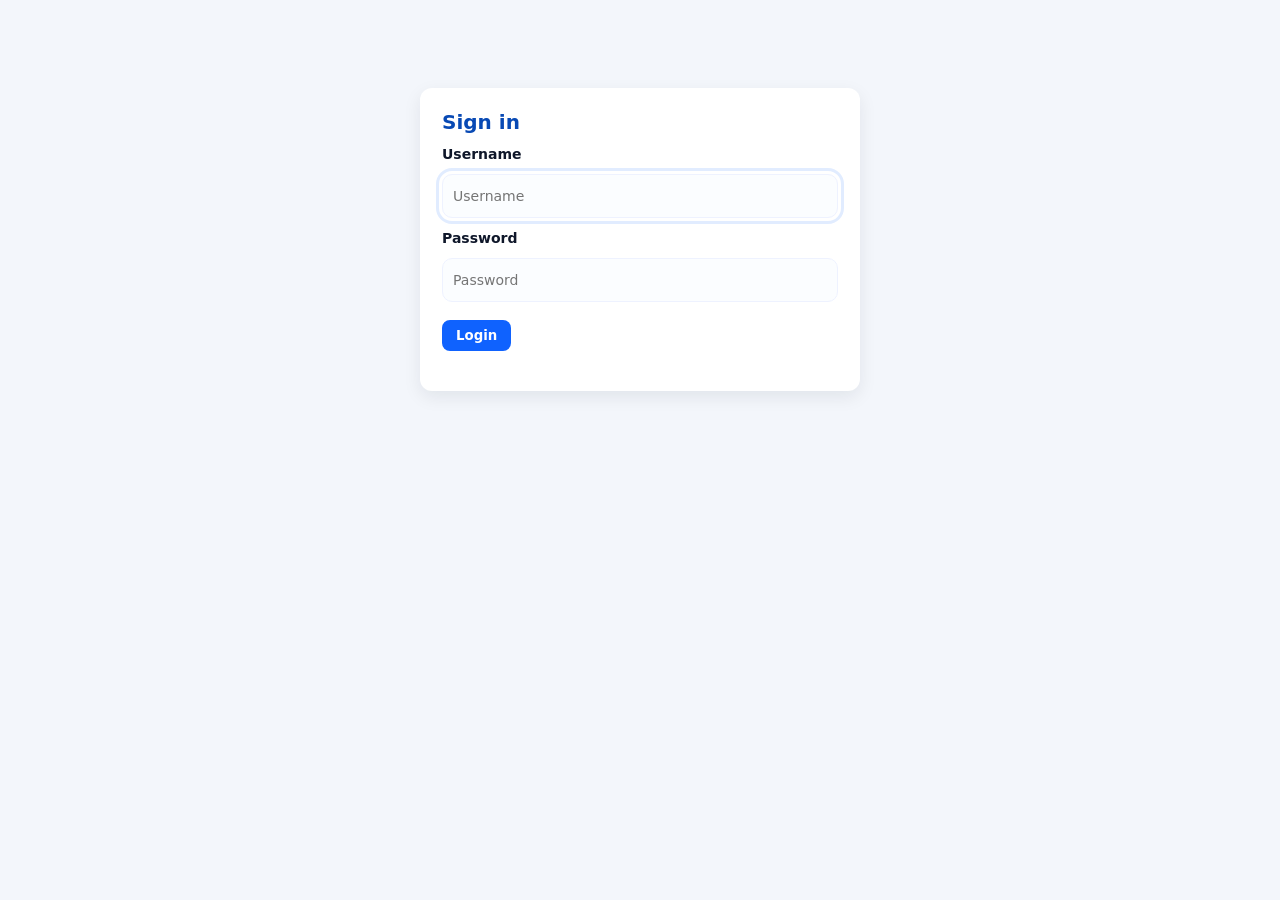
==== index.html @ 778b5aef "Initial commit" ====
<!DOCTYPE html>
<html lang="en">
<head>
  <meta charset="utf-8" />
  <meta name="viewport" content="width=device-width,initial-scale=1" />
  <title>Peer Skill Insights</title>

  <!-- Chart.js -->
  <script src="https://cdn.jsdelivr.net/npm/chart.js"></script>

  <link rel="stylesheet" href="style.css" />
</head>
<body>
  <div class="app">
    <!-- Top horizontal nav -->
    <header class="topbar-main">
      <div class="brand">
        <img src="" alt="logo" id="brandAvatar" class="logo" />
        <h1>Peer Skill Insights</h1>
      </div>

      <nav class="nav">
        <button data-page="dashboard" class="nav-btn active">Dashboard</button>
        <button data-page="myskills" class="nav-btn">My Skills</button>
        <button data-page="skillgap" class="nav-btn">Skill Gap</button>
        <button data-page="peers" class="nav-btn">Peers</button>
        <button data-page="internships" class="nav-btn">Internships</button>
        <button data-page="resources" class="nav-btn">Resource Recommendations</button>
        <button data-page="profile" class="nav-btn">Profile</button>
        <button id="logoutBtn" class="nav-btn topbar-logout" style="display:none;">Logout</button>
      </nav>
    </header>

    <main class="main">
      <section id="pages">

        <!-- Login Page -->
        <section id="login" class="page">
          <div class="login-card">
            <h3>Sign in</h3>
            <div class="login-grid">
              <label>Username</label>
              <input id="loginUsername" placeholder="Username" autocomplete="username" />

              <label>Password</label>
              <input id="loginPassword" type="password" placeholder="Password" autocomplete="current-password" />

              <div class="login-actions">
                <button id="loginBtn" class="action">Login</button>
              </div>
              <div id="loginMsg" class="muted"></div>
            </div>
          </div>
        </section>

        <!-- Dashboard -->
        <section id="dashboard" class="page active">
          <h2>Dashboard</h2>
          <div class="grid">
            <div class="card">
              <h3>Trending Skills</h3>
              <canvas id="trendingChart"></canvas>
            </div>

            <div class="card">
              <h3>Top Companies (Internships)</h3>
              <canvas id="companyChart"></canvas>
            </div>

          </div>
        </section>

        <!-- My Skills -->
        <section id="myskills" class="page">
          <h2>My Skills</h2>
          <div class="split">
            <div class="card">
              <h3>Your Profile</h3>

              <div id="mySkillsProfileBox" style="display:flex;align-items:center;gap:16px;">
                <img id="mySkillsPfp" class="pfp" src="" alt="profile photo" />

                <div>
                  <div><strong id="mySkillsName"></strong></div>
                  <div id="mySkillsMeta" class="muted" style="font-size:13px"></div>

                  <div style="margin-top:10px;display:flex;gap:8px;">
                    <button id="mySkillsChangePhoto" type="button" class="action secondary">Change Photo</button>
                    <button id="mySkillsRemovePhoto" type="button" class="action secondary">Remove</button>
                  </div>

                  <input type="file" id="mySkillsPhotoInput" accept="image/*" style="display:none;">
                </div>
              </div>

            </div>

            <div class="card">
              <h3>Add / Remove Skills</h3>
              <form id="skillForm" onsubmit="return false;">
                <input id="skillInput" placeholder="e.g. Python" />
                <button id="addSkillBtn" class="action">Add Skill</button>
              </form>
              <div>
                <h4>Your skills</h4>
                <ul id="mySkillsList" class="tag-list"></ul>
              </div>
            </div>
          </div>
        </section>

        <!-- Skill Gap -->
        <section id="skillgap" class="page">
          <h2>Skill Gap Analysis</h2>
          <div class="card">
            <h3>Skills peers have that you don't</h3>
            <div id="gapChips" class="gap-chips"></div>
          </div>
          <div class="card">
            <h3>Detailed Comparison</h3>
            <table id="compareTable">
              <thead><tr><th>Skill</th><th>Peer Count</th><th>You have it?</th></tr></thead>
              <tbody></tbody>
            </table>
          </div>
        </section>

        <!-- Peers -->
        <section id="peers" class="page">
          <h2>Peer Insights</h2>
          <div class="card">
            <h3>Add Peer Entry (for demo/collection)</h3>
            <form id="peerForm" onsubmit="return false;">
              <input id="peerName" placeholder="Name or handle (optional)" />
              <input id="peerSkills" placeholder="Comma-separated skills (e.g. Java,SQL,React)" />
              <input id="peerCompany" placeholder="Company/Internship (optional)" />
              <div style="margin-top:8px">
                <button id="addPeerBtn" class="action">Add Peer</button>
              </div>
              <div class="small" style="margin-top:6px">Tip: Leave company blank if unknown — it won't appear in Internship stats until added.</div>
            </form>
          </div>

          <div class="card">
            <h3>Peer List</h3>
            <div id="peerList"></div>
          </div>
        </section>

        <!-- Internships -->
        <section id="internships" class="page">
          <h2>Internship Trends</h2>
          <div class="card">
            <h3 id="internshipChartTitle">Company Internship Distribution</h3>
            <div class="small-donut-wrapper">
              <canvas id="domainChart"></canvas>
            </div>
          </div>
          <div class="card">
            <h3>Company list (from peer entries)</h3>
            <div id="companyList"></div>
          </div>
        </section>

        <!-- Resource Recommendations -->
        <section id="resources" class="page">
          <h2>Resource Recommendations</h2>

          <div class="card" style="display:flex;gap:12px;align-items:center;flex-wrap:wrap">
            <input id="resourceSearch" placeholder="Search resources, skill, peer, note..." style="flex:1" />
            <select id="filterSkill"><option value="">All Skills</option></select>
            <select id="filterPeer"><option value="">All Peers</option></select>
            <button id="resetFilters" class="action secondary">Reset</button>
          </div>

          <div class="grid resource-grid" id="resourceGrid" style="margin-top:12px">
            <!-- resources injected by JS -->
          </div>
        </section>

        <!-- Profile -->
        <section id="profile" class="page">
          <h2>Profile</h2>
          <div class="card">
            <h3>Set Your Profile (persistent)</h3>
            <form id="profileForm" onsubmit="return false;">
              <label>Name</label>
              <input id="nameInput" placeholder="Your name" />
              <label>Year / Branch</label>
              <input id="metaInput" placeholder="e.g. 3rd Year - CSE" />
              <label>Upload Profile Picture</label>
              <input id="avatarInput" type="file" accept="image/*" style="display:none" />
              <div style="margin-top:10px">
                <button id="saveProfileBtn" class="action">Save Profile</button>
              </div>

              <div id="avatarControls" style="margin-top:8px; display:flex; gap:8px; align-items:center;">
                <button id="changeAvatarBtn" type="button" class="action secondary">Change Photo</button>
                <button id="removeAvatarBtn" type="button" class="action secondary">Remove Photo</button>
              </div>
            </form>
            <div id="profileMsg" class="muted"></div>
          </div>
        </section>

      </section>
    </main>
  </div>

  <!-- Peer resource modal (hidden by default) -->
  <div id="resourceModal" class="modal" style="display:none">
    <div class="modal-content">
      <h3>Recommend a resource</h3>
      <form id="resourceForm" onsubmit="return false;">
        <input id="resPeerIndex" type="hidden" />
        <label>Skill</label>
        <select id="resSkill"></select>
        <label>Title</label>
        <input id="resTitle" placeholder="e.g. Deep Learning Crash Course" />
        <label>URL</label>
        <input id="resURL" placeholder="https://..." />
        <label>Note (optional)</label>
        <input id="resNote" placeholder="Short note" />
        <div style="margin-top:10px; display:flex; gap:8px;">
          <button id="saveResourceBtn" class="action">Add Resource</button>
          <button id="cancelResourceBtn" class="action secondary" type="button">Cancel</button>
        </div>
      </form>
    </div>
  </div>

  <script src="script.js"></script>
</body>
</html>
---- style.css ----
:root{
  --bg:#f3f6fb;
  --card:#ffffff;
  --muted:#6b7280;
  --accent:#0f62fe;
  --accent-dark:#0849b4;
  --glass: rgba(255,255,255,0.6);
  --shadow: 0 6px 18px rgba(16,24,40,0.08);
  --radius:10px;
  --max-width:1200px;
}

/* Reset & base */
*{box-sizing:border-box}
html,body{height:100%;margin:0;font-family:Inter,ui-sans-serif,system-ui,-apple-system,"Segoe UI",Roboto,"Helvetica Neue",Arial;}
body{background:var(--bg);color:#111;-webkit-font-smoothing:antialiased;-moz-osx-font-smoothing:grayscale}

/* App container */
.app {
  display:flex;
  flex-direction:column;
  min-height:100vh;
  gap:18px;
  padding:18px;
  max-width:var(--max-width);
  margin:0 auto;
}

/* Top header with brand + nav + actions */
.topbar-main{
  width:100%;
  background:linear-gradient(180deg,#0b2a66,#08306a);
  color:white;
  border-radius:12px;
  padding:12px 16px;
  display:flex;
  align-items:center;
  gap:12px;
  box-shadow:var(--shadow);
}

.brand{display:flex;flex-direction:row;align-items:center;gap:12px;min-width:220px}
.brand .logo{width:46px;height:46px;border-radius:50%;background:rgba(255,255,255,0.06);object-fit:cover;border:2px solid rgba(255,255,255,0.12)}
.brand h1{font-size:18px;margin:0;color:#fff;letter-spacing:0.2px}

/* nav */
.nav{
  margin:0;
  display:flex;
  gap:8px;
  align-items:center;
  overflow:auto;
  -webkit-overflow-scrolling:touch;
}

.nav-btn{
  background:transparent;border:none;color:white;padding:8px 14px;border-radius:8px;cursor:pointer;font-size:14px;
  white-space:nowrap;
  transition:background .15s, transform .08s;
}
.nav-btn:hover{background:rgba(255,255,255,0.06); transform: translateY(-1px);}
.nav-btn.active{background:var(--glass);color:#fff}

/* Logout / special nav button */
.nav-btn.topbar-logout{
  margin-left:8px;
  padding:6px 10px;
  font-weight:600;
  background:#fef2f2 !important;
  color:#991b1b !important;
  border:1px solid #fee2e2 !important;
}

/* Main area */
.main{flex:1;display:flex;flex-direction:column;gap:12px;min-height:80vh;padding-top:6px}
.page{display:none}
.page.active{display:block}

/* Grid & Cards */
.grid{display:grid;grid-template-columns:repeat(2,1fr);gap:16px}
.card{background:var(--card);padding:16px;border-radius:var(--radius);box-shadow:var(--shadow);min-height:140px}
.card.wide{grid-column:1/3}
h2,h3{margin:6px 0 12px 0;color:#0f172a}
.split{display:flex;gap:16px}
.split .card{flex:1}

/* lists & tables */
.tag-list{display:flex;flex-wrap:wrap;gap:8px;padding:0;list-style:none;margin:0}
.tag-list li{background:#eff6ff;padding:6px 10px;border-radius:999px;border:1px solid #dbeafe}
#compareTable{width:100%;border-collapse:collapse}
#compareTable th,#compareTable td{border:1px solid #eef2ff;padding:8px;text-align:left;font-size:14px}
#peerList{display:flex;flex-direction:column;gap:10px;margin:0;padding:0}
.peer-item{padding:12px;border-radius:8px;background:#fbfdff;border:1px solid #eef6ff;display:flex;align-items:center;gap:12px}
.peer-item .peer-meta{font-size:13px;color:var(--muted)}

/* profile summary */
#profileSummary{display:flex;align-items:center;gap:12px}
.pfp{width:64px;height:64px;border-radius:50%;object-fit:cover;border:1px solid #e6eef8;background:#fff;cursor:pointer}

/* small helpers */
input,button,textarea,select{font-family:inherit}
input,textarea,select{padding:8px;border-radius:8px;border:1px solid #e6eef8;min-height:36px}
input[type="file"]{padding:4px}
button{background:var(--accent);color:white;border:none;padding:8px 12px;border-radius:8px;cursor:pointer}
button.secondary{background:#f3f4f6;color:#111;border:1px solid #e6eef8}

/* donut sizing tweak */
.small-donut-wrapper {
  display:flex;
  align-items:center;
  justify-content:center;
  padding:8px 0;
}
#domainChart { width: 220px !important; height: 220px !important; display: block; margin: 0 auto; }

/* responsiveness */
@media (max-width: 1100px){ .grid{grid-template-columns:1fr} }
@media (max-width: 900px){ .topbar-main{flex-direction:column;align-items:stretch;gap:10px} .nav{flex-wrap:wrap} .app{padding:10px} }

/* Resource grid */
.resource-grid{ display:grid; grid-template-columns:repeat(2,1fr); gap:12px; }
@media (max-width:900px){ .resource-grid{ grid-template-columns:1fr } }
.resource-card{ background:var(--card); padding:14px; border-radius:12px; box-shadow:var(--shadow); display:flex; flex-direction:column; gap:8px; min-height:80px; }
.resource-card .meta{ display:flex; justify-content:space-between; align-items:center; gap:8px; }
.resource-card .title{ font-weight:700; font-size:15px; margin:0; color:#0f172a }
.resource-card .note{ font-size:13px; color:var(--muted); margin-top:6px }
.resource-card a{ word-break:break-all; text-decoration: none; color:var(--accent) }

/* gap chips */
.gap-chips{ display:flex; flex-wrap:wrap; gap:8px; padding:8px 0; }
.gap-chip{ background:#f1f8ff; border:1px solid #dbeafe; padding:8px 10px; border-radius:999px; display:flex; gap:8px; align-items:center; cursor:pointer; transition:transform .08s, box-shadow .12s; }
.gap-chip:hover{ transform:translateY(-3px); box-shadow:0 6px 20px rgba(15,98,254,0.06); }
.gap-chip small{ color:var(--muted); font-size:12px }

/* company list */
.company-cards{ display:flex; flex-wrap:wrap; gap:10px; align-items:flex-start; }
.company-card{ background:#fff; border-radius:10px; padding:10px; display:flex; gap:12px; align-items:center; border:1px solid #eef6ff; min-width:220px; }
.company-avatar{ width:44px; height:44px; border-radius:8px; display:flex; align-items:center; justify-content:center; font-weight:700; background:#f3f6fb; color:#0f172a }

/* modal */
.modal{ position:fixed; inset:0; display:flex; align-items:center; justify-content:center; background:rgba(0,0,0,0.35); z-index:40; }
.modal-content{ width:420px; max-width:calc(100% - 32px); background:var(--card); padding:16px; border-radius:12px; box-shadow:var(--shadow); }
.modal-content h3{margin:0 0 8px 0}
.modal-content input, .modal-content select{ width:100%; margin-top:6px }

/* helpers */
.muted{ color:var(--muted); font-size:13px }
.small{ font-size:12px; color:var(--muted) }
button:focus, input:focus, .nav-btn:focus{ outline:3px solid rgba(15,98,254,0.12); outline-offset:3px; }
.center{ text-align:center }

/* Login card styles */
.login-card {
  max-width:440px;
  width:100%;
  margin:64px auto;
  padding:22px;
  border-radius:12px;
  box-shadow:var(--shadow);
  background:var(--card);
}
.login-card h3 { margin:0 0 12px 0; font-size:20px; color:var(--accent-dark) }
.login-grid { display:flex; flex-direction:column; gap:12px; }
.login-grid label{ font-weight:600; color:#0f172a; font-size:14px; }
.login-grid input{ min-height:44px; padding:10px; font-size:14px; border-radius:10px; border:1px solid #eef2ff; background:#fbfdff }
.login-grid .muted { margin-top:6px; font-size:13px; color:var(--muted) }

/* Login button styling */
.login-actions { display:flex; gap:10px; margin-top:6px; }
.login-actions .action { padding:8px 14px; border-radius:8px; font-weight:600; }

/* On very small screens */
@media (max-width:520px){
  .login-card { margin:28px 12px; padding:16px; }
  .brand h1{ font-size:16px }
  .nav-btn{ padding:6px 10px; font-size:13px }
}

/* subtle utilities */
.hidden { display:none !important; }
.kv { display:flex; gap:8px; align-items:center; }
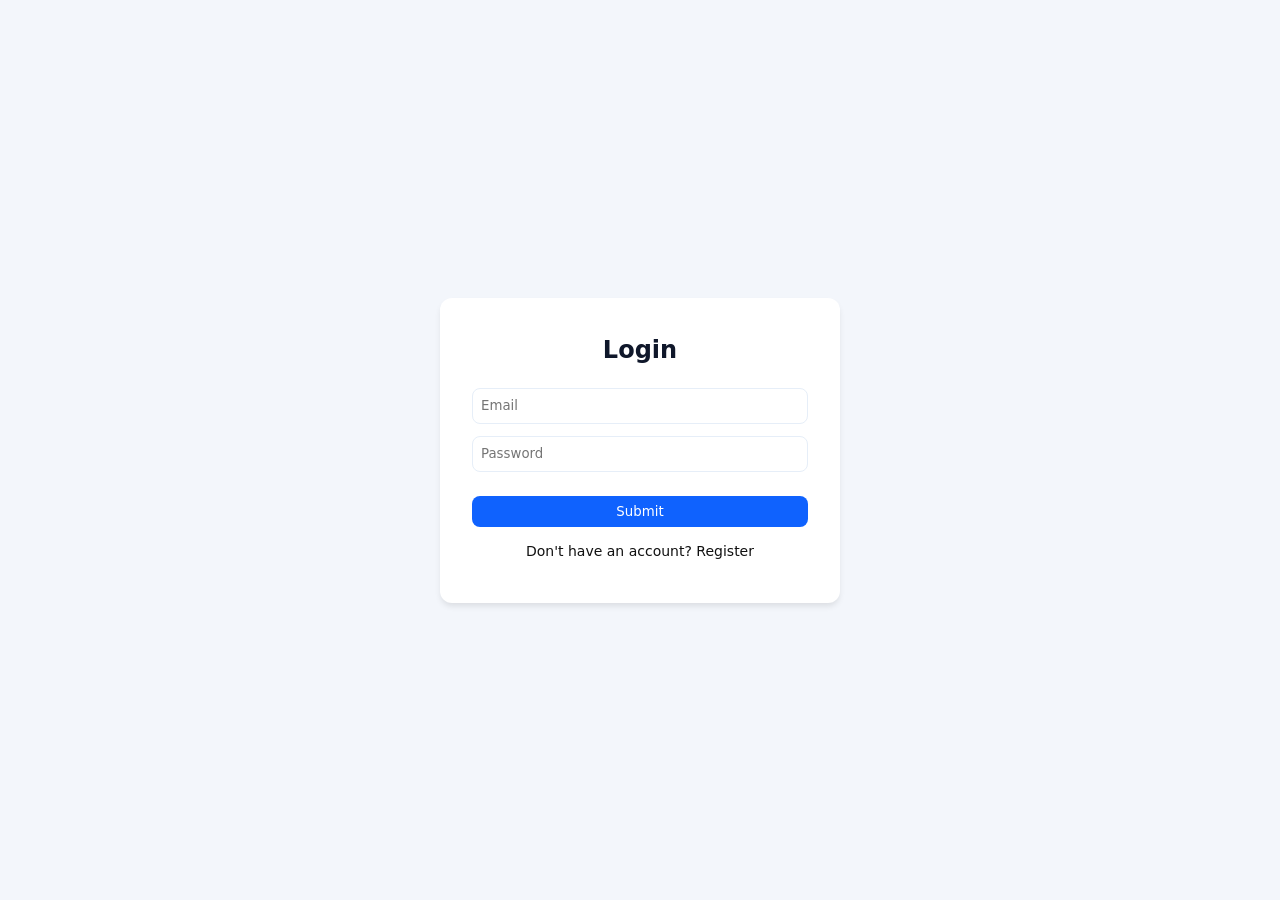
==== commit a6e8eb6a: "Initial commit" ====
--- a/index.html
+++ b/index.html
@@ -1,5 +1,6 @@
 <!DOCTYPE html>
 <html lang="en">
+
 <head>
   <meta charset="utf-8" />
   <meta name="viewport" content="width=device-width,initial-scale=1" />
@@ -10,6 +11,7 @@
 
   <link rel="stylesheet" href="style.css" />
 </head>
+
 <body>
   <div class="app">
     <!-- Top horizontal nav -->
@@ -27,31 +29,15 @@
         <button data-page="internships" class="nav-btn">Internships</button>
         <button data-page="resources" class="nav-btn">Resource Recommendations</button>
         <button data-page="profile" class="nav-btn">Profile</button>
-        <button id="logoutBtn" class="nav-btn topbar-logout" style="display:none;">Logout</button>
+        <button id="logoutBtn" class="nav-btn"
+          style="margin-left:auto; background:rgba(255,255,255,0.1)">Logout</button>
       </nav>
+
+      <!-- removed extra Resources button per request -->
     </header>
 
     <main class="main">
       <section id="pages">
-
-        <!-- Login Page -->
-        <section id="login" class="page">
-          <div class="login-card">
-            <h3>Sign in</h3>
-            <div class="login-grid">
-              <label>Username</label>
-              <input id="loginUsername" placeholder="Username" autocomplete="username" />
-
-              <label>Password</label>
-              <input id="loginPassword" type="password" placeholder="Password" autocomplete="current-password" />
-
-              <div class="login-actions">
-                <button id="loginBtn" class="action">Login</button>
-              </div>
-              <div id="loginMsg" class="muted"></div>
-            </div>
-          </div>
-        </section>
 
         <!-- Dashboard -->
         <section id="dashboard" class="page active">
@@ -61,6 +47,8 @@
               <h3>Trending Skills</h3>
               <canvas id="trendingChart"></canvas>
             </div>
+
+            <!-- Removed Timeline Chart -->
 
             <div class="card">
               <h3>Top Companies (Internships)</h3>
@@ -119,7 +107,13 @@
           <div class="card">
             <h3>Detailed Comparison</h3>
             <table id="compareTable">
-              <thead><tr><th>Skill</th><th>Peer Count</th><th>You have it?</th></tr></thead>
+              <thead>
+                <tr>
+                  <th>Skill</th>
+                  <th>Peer Count</th>
+                  <th>You have it?</th>
+                </tr>
+              </thead>
               <tbody></tbody>
             </table>
           </div>
@@ -137,7 +131,8 @@
               <div style="margin-top:8px">
                 <button id="addPeerBtn" class="action">Add Peer</button>
               </div>
-              <div class="small" style="margin-top:6px">Tip: Leave company blank if unknown — it won't appear in Internship stats until added.</div>
+              <div class="small" style="margin-top:6px">Tip: Leave company blank if unknown — it won't appear in
+                Internship stats until added.</div>
             </form>
           </div>
 
@@ -168,8 +163,12 @@
 
           <div class="card" style="display:flex;gap:12px;align-items:center;flex-wrap:wrap">
             <input id="resourceSearch" placeholder="Search resources, skill, peer, note..." style="flex:1" />
-            <select id="filterSkill"><option value="">All Skills</option></select>
-            <select id="filterPeer"><option value="">All Peers</option></select>
+            <select id="filterSkill">
+              <option value="">All Skills</option>
+            </select>
+            <select id="filterPeer">
+              <option value="">All Peers</option>
+            </select>
             <button id="resetFilters" class="action secondary">Reset</button>
           </div>
 
@@ -205,6 +204,22 @@
 
       </section>
     </main>
+  </div>
+
+  <!-- Auth Screen -->
+  <div id="authScreen" class="auth-screen">
+    <div class="auth-card">
+      <h2 id="authTitle">Login</h2>
+      <form id="authForm" onsubmit="return false;">
+        <input id="authUsername" placeholder="Email" required />
+        <input id="authPassword" type="password" placeholder="Password" required />
+        <div style="margin-top:12px">
+          <button type="submit" class="action" style="width:100%">Submit</button>
+        </div>
+        <div class="auth-switch" id="authSwitch">Don't have an account? Register</div>
+        <div id="authMsg" class="auth-msg"></div>
+      </form>
+    </div>
   </div>
 
   <!-- Peer resource modal (hidden by default) -->
@@ -231,4 +246,5 @@
 
   <script src="script.js"></script>
 </body>
-</html>
+
+</html>
--- a/style.css
+++ b/style.css
@@ -15,9 +15,9 @@
 html,body{height:100%;margin:0;font-family:Inter,ui-sans-serif,system-ui,-apple-system,"Segoe UI",Roboto,"Helvetica Neue",Arial;}
 body{background:var(--bg);color:#111;-webkit-font-smoothing:antialiased;-moz-osx-font-smoothing:grayscale}
 
-/* App container */
+/* App container - Initially Hidden */
 .app {
-  display:flex;
+  display:none; 
   flex-direction:column;
   min-height:100vh;
   gap:18px;
@@ -25,6 +25,7 @@
   max-width:var(--max-width);
   margin:0 auto;
 }
+.app.active { display: flex; }
 
 /* Top header with brand + nav + actions */
 .topbar-main{
@@ -61,16 +62,6 @@
 .nav-btn:hover{background:rgba(255,255,255,0.06); transform: translateY(-1px);}
 .nav-btn.active{background:var(--glass);color:#fff}
 
-/* Logout / special nav button */
-.nav-btn.topbar-logout{
-  margin-left:8px;
-  padding:6px 10px;
-  font-weight:600;
-  background:#fef2f2 !important;
-  color:#991b1b !important;
-  border:1px solid #fee2e2 !important;
-}
-
 /* Main area */
 .main{flex:1;display:flex;flex-direction:column;gap:12px;min-height:80vh;padding-top:6px}
 .page{display:none}
@@ -87,6 +78,7 @@
 /* lists & tables */
 .tag-list{display:flex;flex-wrap:wrap;gap:8px;padding:0;list-style:none;margin:0}
 .tag-list li{background:#eff6ff;padding:6px 10px;border-radius:999px;border:1px solid #dbeafe}
+.tag-list li:hover {background:#dbeafe;}
 #compareTable{width:100%;border-collapse:collapse}
 #compareTable th,#compareTable td{border:1px solid #eef2ff;padding:8px;text-align:left;font-size:14px}
 #peerList{display:flex;flex-direction:column;gap:10px;margin:0;padding:0}
@@ -149,33 +141,48 @@
 button:focus, input:focus, .nav-btn:focus{ outline:3px solid rgba(15,98,254,0.12); outline-offset:3px; }
 .center{ text-align:center }
 
-/* Login card styles */
-.login-card {
-  max-width:440px;
-  width:100%;
-  margin:64px auto;
-  padding:22px;
-  border-radius:12px;
-  box-shadow:var(--shadow);
-  background:var(--card);
-}
-.login-card h3 { margin:0 0 12px 0; font-size:20px; color:var(--accent-dark) }
-.login-grid { display:flex; flex-direction:column; gap:12px; }
-.login-grid label{ font-weight:600; color:#0f172a; font-size:14px; }
-.login-grid input{ min-height:44px; padding:10px; font-size:14px; border-radius:10px; border:1px solid #eef2ff; background:#fbfdff }
-.login-grid .muted { margin-top:6px; font-size:13px; color:var(--muted) }
-
-/* Login button styling */
-.login-actions { display:flex; gap:10px; margin-top:6px; }
-.login-actions .action { padding:8px 14px; border-radius:8px; font-weight:600; }
-
-/* On very small screens */
-@media (max-width:520px){
-  .login-card { margin:28px 12px; padding:16px; }
-  .brand h1{ font-size:16px }
-  .nav-btn{ padding:6px 10px; font-size:13px }
+/* Auth Screen */
+.auth-screen {
+  position: fixed;
+  top: 0; left: 0; right: 0; bottom: 0;
+  background: var(--bg);
+  display: flex;
+  align-items: center;
+  justify-content: center;
+  z-index: 9999;
 }
 
-/* subtle utilities */
-.hidden { display:none !important; }
-.kv { display:flex; gap:8px; align-items:center; }
+.auth-card {
+  background: white;
+  padding: 32px;
+  border-radius: 12px;
+  box-shadow: 0 4px 6px -1px #0000001a;
+  width: 100%;
+  max-width: 400px;
+}
+
+.auth-card h2 {
+  margin-bottom: 24px;
+  text-align: center;
+}
+
+.auth-card input {
+  width: 100%;
+  margin-bottom: 12px;
+}
+
+.auth-switch {
+  margin-top: 16px;
+  text-align: center;
+  font-size: 14px;
+  color: var(--primary);
+  cursor: pointer;
+}
+.auth-switch:hover { text-decoration: underline; }
+
+.auth-msg {
+  color: #dc2626;
+  font-size: 14px;
+  margin-top: 12px;
+  text-align: center;
+}
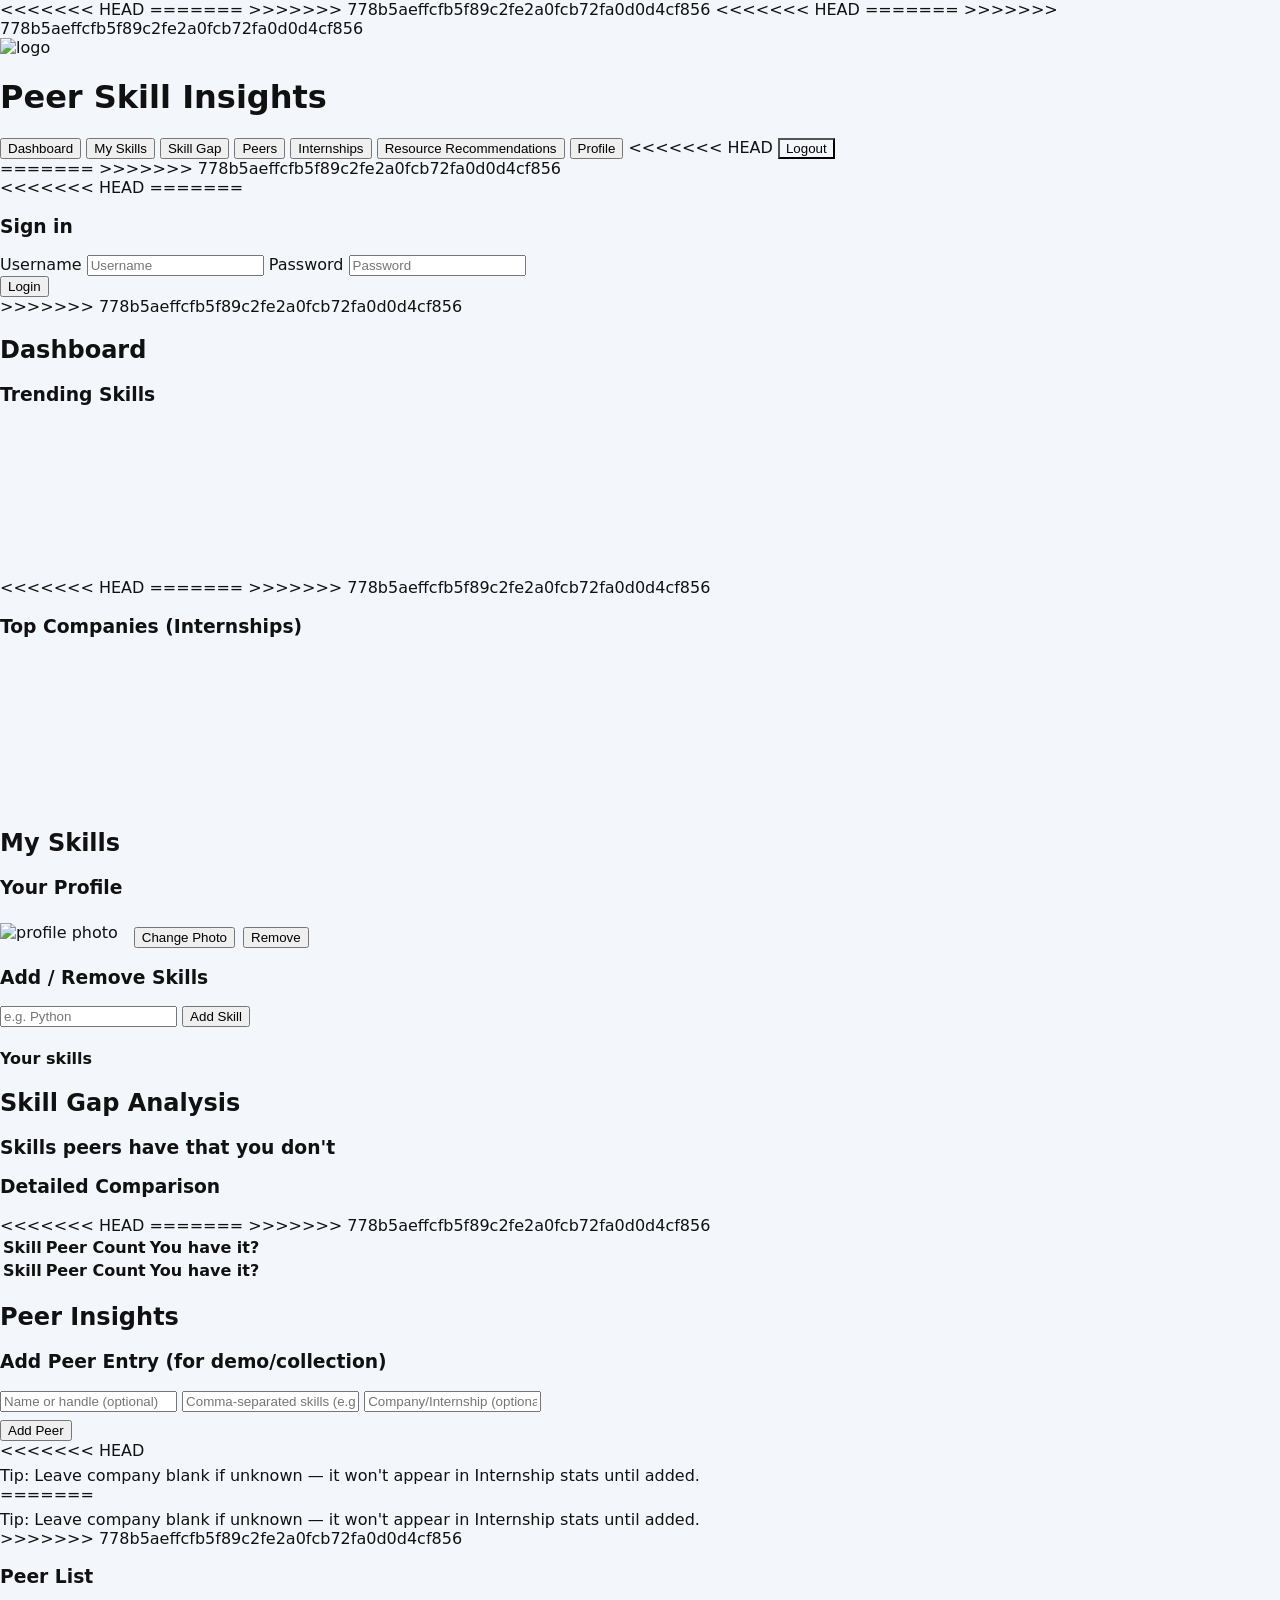
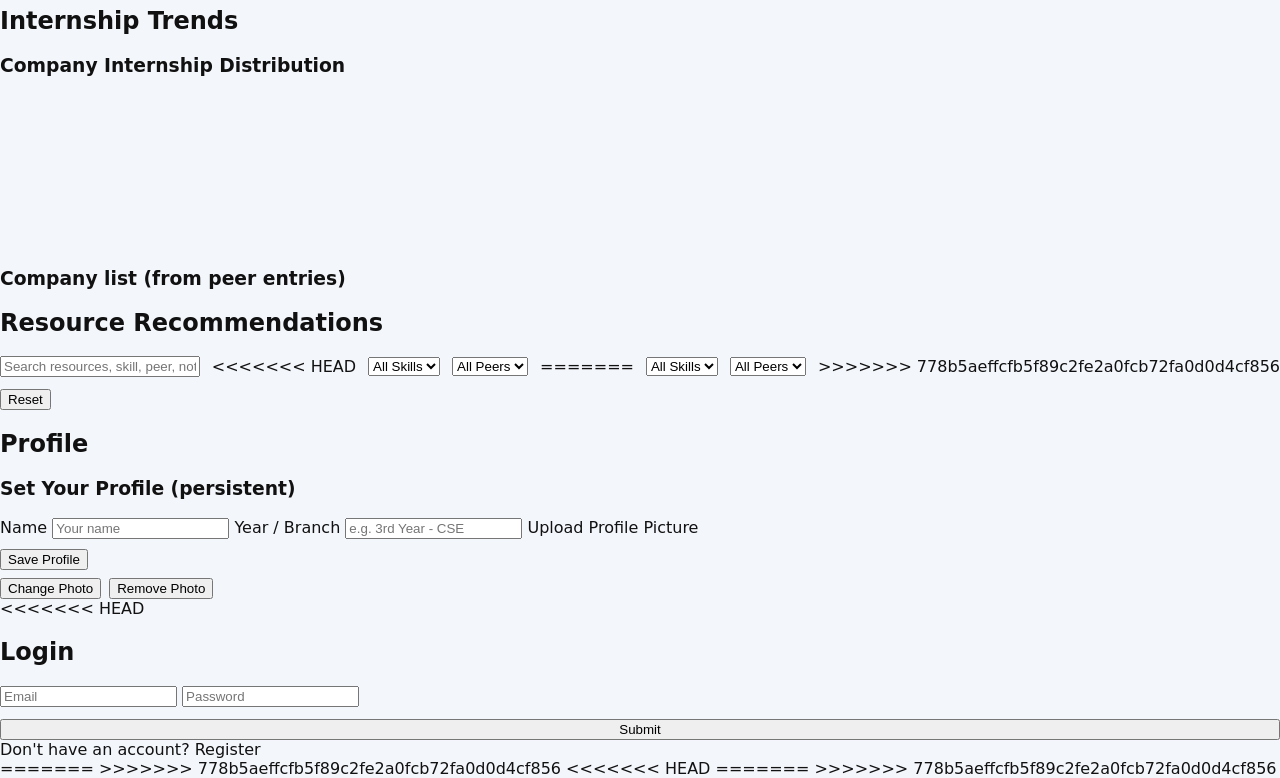
==== commit 587fc29c: "Merge remote changes, keeping local version" ====
--- a/index.html
+++ b/index.html
@@ -1,6 +1,9 @@
 <!DOCTYPE html>
 <html lang="en">
-
+<<<<<<< HEAD
+
+=======
+>>>>>>> 778b5aeffcfb5f89c2fe2a0fcb72fa0d0d4cf856
 <head>
   <meta charset="utf-8" />
   <meta name="viewport" content="width=device-width,initial-scale=1" />
@@ -11,7 +14,10 @@
 
   <link rel="stylesheet" href="style.css" />
 </head>
-
+<<<<<<< HEAD
+
+=======
+>>>>>>> 778b5aeffcfb5f89c2fe2a0fcb72fa0d0d4cf856
 <body>
   <div class="app">
     <!-- Top horizontal nav -->
@@ -29,16 +35,43 @@
         <button data-page="internships" class="nav-btn">Internships</button>
         <button data-page="resources" class="nav-btn">Resource Recommendations</button>
         <button data-page="profile" class="nav-btn">Profile</button>
+<<<<<<< HEAD
         <button id="logoutBtn" class="nav-btn"
           style="margin-left:auto; background:rgba(255,255,255,0.1)">Logout</button>
       </nav>
 
       <!-- removed extra Resources button per request -->
+=======
+        <button id="logoutBtn" class="nav-btn topbar-logout" style="display:none;">Logout</button>
+      </nav>
+>>>>>>> 778b5aeffcfb5f89c2fe2a0fcb72fa0d0d4cf856
     </header>
 
     <main class="main">
       <section id="pages">
 
+<<<<<<< HEAD
+=======
+        <!-- Login Page -->
+        <section id="login" class="page">
+          <div class="login-card">
+            <h3>Sign in</h3>
+            <div class="login-grid">
+              <label>Username</label>
+              <input id="loginUsername" placeholder="Username" autocomplete="username" />
+
+              <label>Password</label>
+              <input id="loginPassword" type="password" placeholder="Password" autocomplete="current-password" />
+
+              <div class="login-actions">
+                <button id="loginBtn" class="action">Login</button>
+              </div>
+              <div id="loginMsg" class="muted"></div>
+            </div>
+          </div>
+        </section>
+
+>>>>>>> 778b5aeffcfb5f89c2fe2a0fcb72fa0d0d4cf856
         <!-- Dashboard -->
         <section id="dashboard" class="page active">
           <h2>Dashboard</h2>
@@ -48,8 +81,11 @@
               <canvas id="trendingChart"></canvas>
             </div>
 
+<<<<<<< HEAD
             <!-- Removed Timeline Chart -->
 
+=======
+>>>>>>> 778b5aeffcfb5f89c2fe2a0fcb72fa0d0d4cf856
             <div class="card">
               <h3>Top Companies (Internships)</h3>
               <canvas id="companyChart"></canvas>
@@ -107,6 +143,7 @@
           <div class="card">
             <h3>Detailed Comparison</h3>
             <table id="compareTable">
+<<<<<<< HEAD
               <thead>
                 <tr>
                   <th>Skill</th>
@@ -114,6 +151,9 @@
                   <th>You have it?</th>
                 </tr>
               </thead>
+=======
+              <thead><tr><th>Skill</th><th>Peer Count</th><th>You have it?</th></tr></thead>
+>>>>>>> 778b5aeffcfb5f89c2fe2a0fcb72fa0d0d4cf856
               <tbody></tbody>
             </table>
           </div>
@@ -131,8 +171,12 @@
               <div style="margin-top:8px">
                 <button id="addPeerBtn" class="action">Add Peer</button>
               </div>
+<<<<<<< HEAD
               <div class="small" style="margin-top:6px">Tip: Leave company blank if unknown — it won't appear in
                 Internship stats until added.</div>
+=======
+              <div class="small" style="margin-top:6px">Tip: Leave company blank if unknown — it won't appear in Internship stats until added.</div>
+>>>>>>> 778b5aeffcfb5f89c2fe2a0fcb72fa0d0d4cf856
             </form>
           </div>
 
@@ -163,12 +207,17 @@
 
           <div class="card" style="display:flex;gap:12px;align-items:center;flex-wrap:wrap">
             <input id="resourceSearch" placeholder="Search resources, skill, peer, note..." style="flex:1" />
+<<<<<<< HEAD
             <select id="filterSkill">
               <option value="">All Skills</option>
             </select>
             <select id="filterPeer">
               <option value="">All Peers</option>
             </select>
+=======
+            <select id="filterSkill"><option value="">All Skills</option></select>
+            <select id="filterPeer"><option value="">All Peers</option></select>
+>>>>>>> 778b5aeffcfb5f89c2fe2a0fcb72fa0d0d4cf856
             <button id="resetFilters" class="action secondary">Reset</button>
           </div>
 
@@ -206,6 +255,7 @@
     </main>
   </div>
 
+<<<<<<< HEAD
   <!-- Auth Screen -->
   <div id="authScreen" class="auth-screen">
     <div class="auth-card">
@@ -222,6 +272,8 @@
     </div>
   </div>
 
+=======
+>>>>>>> 778b5aeffcfb5f89c2fe2a0fcb72fa0d0d4cf856
   <!-- Peer resource modal (hidden by default) -->
   <div id="resourceModal" class="modal" style="display:none">
     <div class="modal-content">
@@ -246,5 +298,9 @@
 
   <script src="script.js"></script>
 </body>
-
-</html>+<<<<<<< HEAD
+
+</html>
+=======
+</html>
+>>>>>>> 778b5aeffcfb5f89c2fe2a0fcb72fa0d0d4cf856
--- a/style.css
+++ b/style.css
@@ -15,9 +15,15 @@
 html,body{height:100%;margin:0;font-family:Inter,ui-sans-serif,system-ui,-apple-system,"Segoe UI",Roboto,"Helvetica Neue",Arial;}
 body{background:var(--bg);color:#111;-webkit-font-smoothing:antialiased;-moz-osx-font-smoothing:grayscale}
 
+<<<<<<< HEAD
 /* App container - Initially Hidden */
 .app {
   display:none; 
+=======
+/* App container */
+.app {
+  display:flex;
+>>>>>>> 778b5aeffcfb5f89c2fe2a0fcb72fa0d0d4cf856
   flex-direction:column;
   min-height:100vh;
   gap:18px;
@@ -25,7 +31,10 @@
   max-width:var(--max-width);
   margin:0 auto;
 }
+<<<<<<< HEAD
 .app.active { display: flex; }
+=======
+>>>>>>> 778b5aeffcfb5f89c2fe2a0fcb72fa0d0d4cf856
 
 /* Top header with brand + nav + actions */
 .topbar-main{
@@ -62,6 +71,19 @@
 .nav-btn:hover{background:rgba(255,255,255,0.06); transform: translateY(-1px);}
 .nav-btn.active{background:var(--glass);color:#fff}
 
+<<<<<<< HEAD
+=======
+/* Logout / special nav button */
+.nav-btn.topbar-logout{
+  margin-left:8px;
+  padding:6px 10px;
+  font-weight:600;
+  background:#fef2f2 !important;
+  color:#991b1b !important;
+  border:1px solid #fee2e2 !important;
+}
+
+>>>>>>> 778b5aeffcfb5f89c2fe2a0fcb72fa0d0d4cf856
 /* Main area */
 .main{flex:1;display:flex;flex-direction:column;gap:12px;min-height:80vh;padding-top:6px}
 .page{display:none}
@@ -78,7 +100,10 @@
 /* lists & tables */
 .tag-list{display:flex;flex-wrap:wrap;gap:8px;padding:0;list-style:none;margin:0}
 .tag-list li{background:#eff6ff;padding:6px 10px;border-radius:999px;border:1px solid #dbeafe}
+<<<<<<< HEAD
 .tag-list li:hover {background:#dbeafe;}
+=======
+>>>>>>> 778b5aeffcfb5f89c2fe2a0fcb72fa0d0d4cf856
 #compareTable{width:100%;border-collapse:collapse}
 #compareTable th,#compareTable td{border:1px solid #eef2ff;padding:8px;text-align:left;font-size:14px}
 #peerList{display:flex;flex-direction:column;gap:10px;margin:0;padding:0}
@@ -141,6 +166,7 @@
 button:focus, input:focus, .nav-btn:focus{ outline:3px solid rgba(15,98,254,0.12); outline-offset:3px; }
 .center{ text-align:center }
 
+<<<<<<< HEAD
 /* Auth Screen */
 .auth-screen {
   position: fixed;
@@ -186,3 +212,35 @@
   margin-top: 12px;
   text-align: center;
 }
+=======
+/* Login card styles */
+.login-card {
+  max-width:440px;
+  width:100%;
+  margin:64px auto;
+  padding:22px;
+  border-radius:12px;
+  box-shadow:var(--shadow);
+  background:var(--card);
+}
+.login-card h3 { margin:0 0 12px 0; font-size:20px; color:var(--accent-dark) }
+.login-grid { display:flex; flex-direction:column; gap:12px; }
+.login-grid label{ font-weight:600; color:#0f172a; font-size:14px; }
+.login-grid input{ min-height:44px; padding:10px; font-size:14px; border-radius:10px; border:1px solid #eef2ff; background:#fbfdff }
+.login-grid .muted { margin-top:6px; font-size:13px; color:var(--muted) }
+
+/* Login button styling */
+.login-actions { display:flex; gap:10px; margin-top:6px; }
+.login-actions .action { padding:8px 14px; border-radius:8px; font-weight:600; }
+
+/* On very small screens */
+@media (max-width:520px){
+  .login-card { margin:28px 12px; padding:16px; }
+  .brand h1{ font-size:16px }
+  .nav-btn{ padding:6px 10px; font-size:13px }
+}
+
+/* subtle utilities */
+.hidden { display:none !important; }
+.kv { display:flex; gap:8px; align-items:center; }
+>>>>>>> 778b5aeffcfb5f89c2fe2a0fcb72fa0d0d4cf856
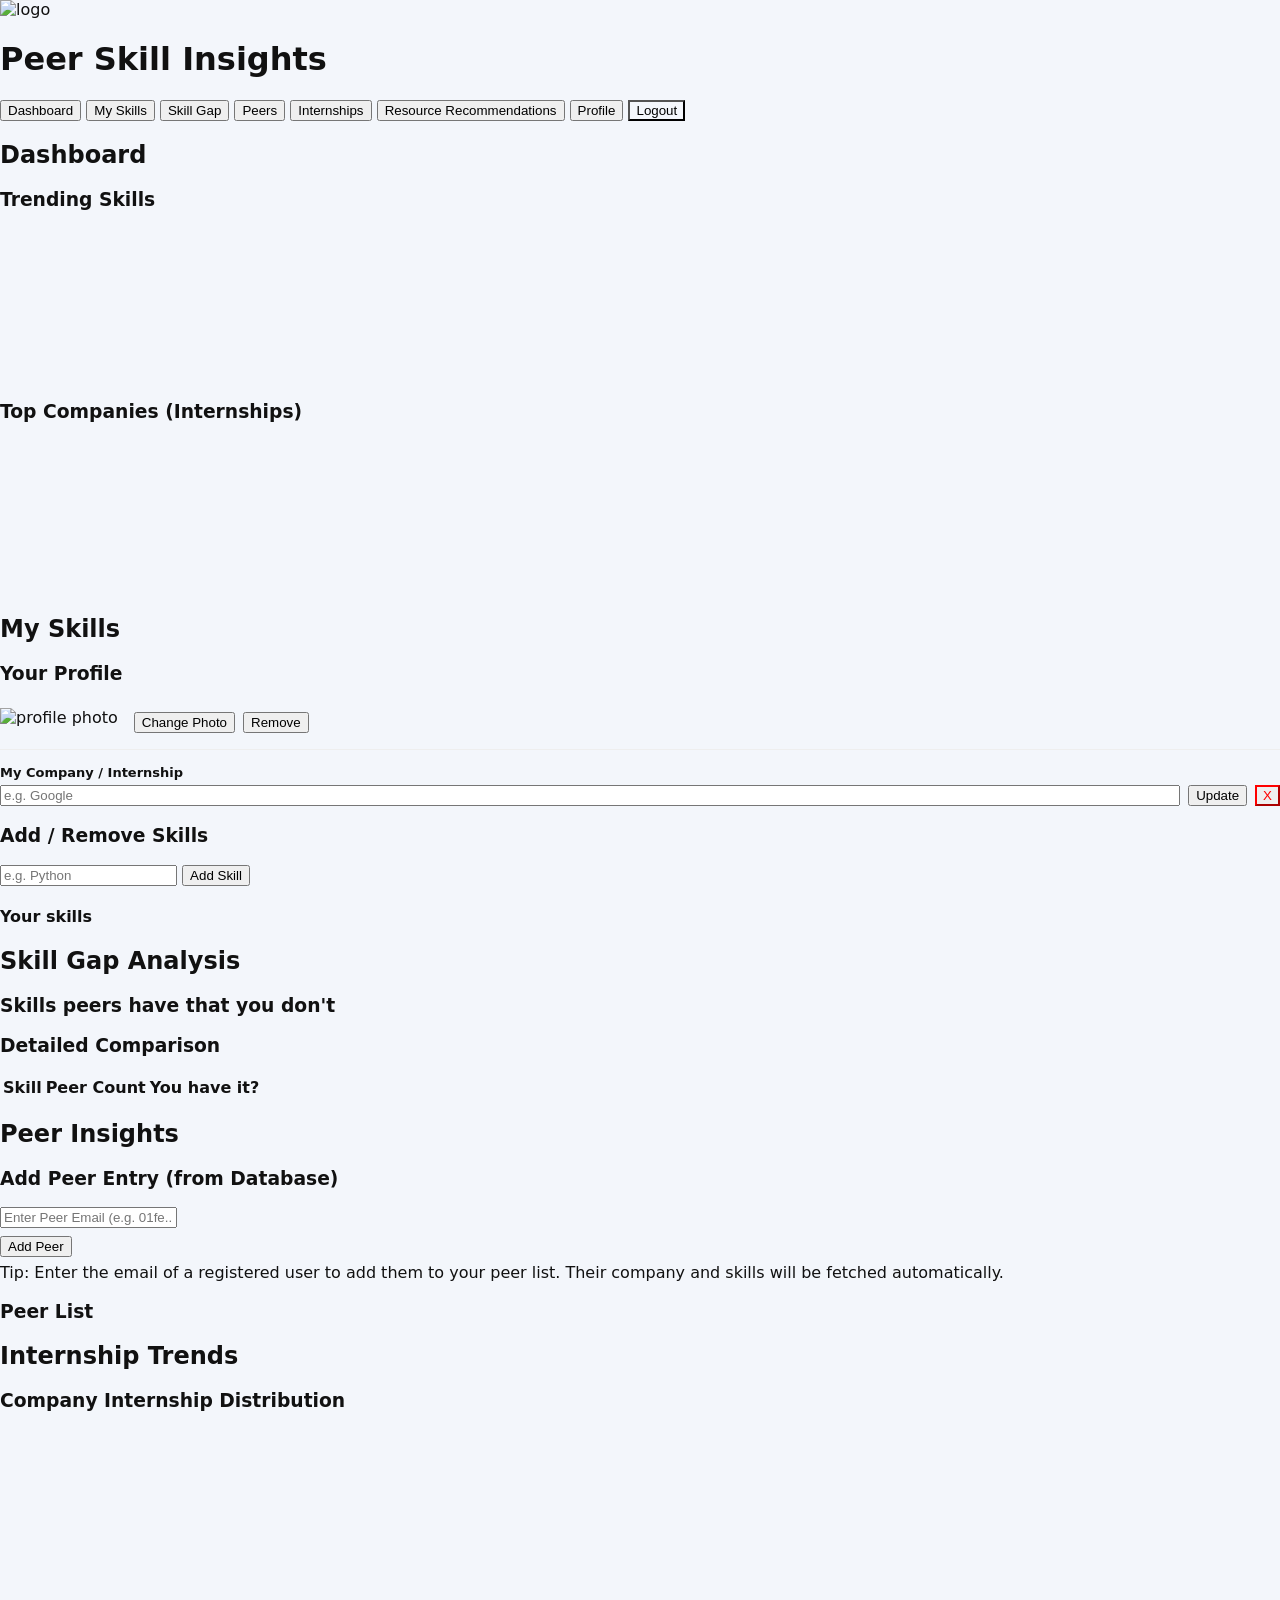
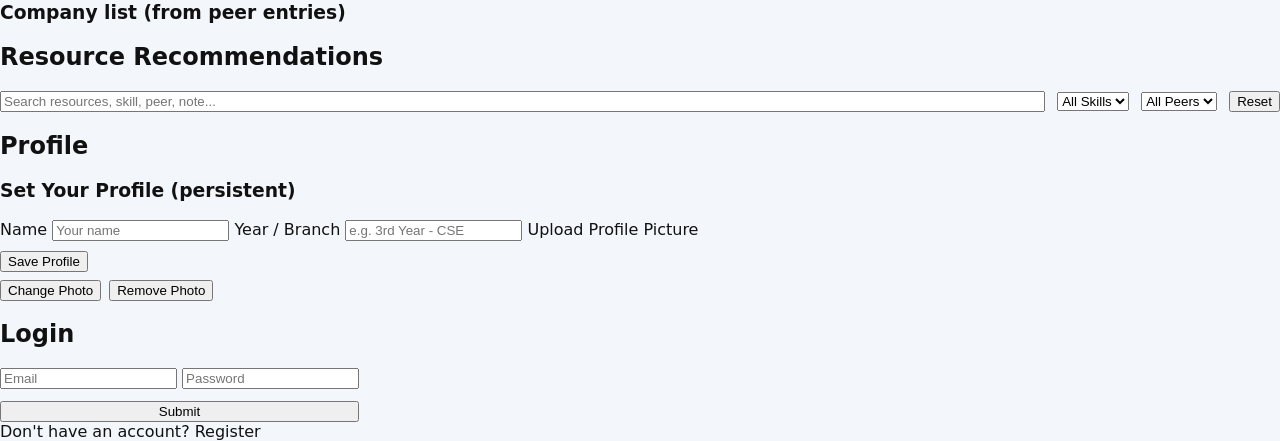
==== commit 677bcfd3: "Refactor: Multi-company support, peer skills with companies, and DB schema updates" ====
--- a/index.html
+++ b/index.html
@@ -1,9 +1,6 @@
 <!DOCTYPE html>
 <html lang="en">
-<<<<<<< HEAD
-
-=======
->>>>>>> 778b5aeffcfb5f89c2fe2a0fcb72fa0d0d4cf856
+
 <head>
   <meta charset="utf-8" />
   <meta name="viewport" content="width=device-width,initial-scale=1" />
@@ -14,10 +11,7 @@
 
   <link rel="stylesheet" href="style.css" />
 </head>
-<<<<<<< HEAD
-
-=======
->>>>>>> 778b5aeffcfb5f89c2fe2a0fcb72fa0d0d4cf856
+
 <body>
   <div class="app">
     <!-- Top horizontal nav -->
@@ -35,43 +29,16 @@
         <button data-page="internships" class="nav-btn">Internships</button>
         <button data-page="resources" class="nav-btn">Resource Recommendations</button>
         <button data-page="profile" class="nav-btn">Profile</button>
-<<<<<<< HEAD
         <button id="logoutBtn" class="nav-btn"
           style="margin-left:auto; background:rgba(255,255,255,0.1)">Logout</button>
       </nav>
 
       <!-- removed extra Resources button per request -->
-=======
-        <button id="logoutBtn" class="nav-btn topbar-logout" style="display:none;">Logout</button>
-      </nav>
->>>>>>> 778b5aeffcfb5f89c2fe2a0fcb72fa0d0d4cf856
     </header>
 
     <main class="main">
       <section id="pages">
 
-<<<<<<< HEAD
-=======
-        <!-- Login Page -->
-        <section id="login" class="page">
-          <div class="login-card">
-            <h3>Sign in</h3>
-            <div class="login-grid">
-              <label>Username</label>
-              <input id="loginUsername" placeholder="Username" autocomplete="username" />
-
-              <label>Password</label>
-              <input id="loginPassword" type="password" placeholder="Password" autocomplete="current-password" />
-
-              <div class="login-actions">
-                <button id="loginBtn" class="action">Login</button>
-              </div>
-              <div id="loginMsg" class="muted"></div>
-            </div>
-          </div>
-        </section>
-
->>>>>>> 778b5aeffcfb5f89c2fe2a0fcb72fa0d0d4cf856
         <!-- Dashboard -->
         <section id="dashboard" class="page active">
           <h2>Dashboard</h2>
@@ -81,11 +48,8 @@
               <canvas id="trendingChart"></canvas>
             </div>
 
-<<<<<<< HEAD
             <!-- Removed Timeline Chart -->
 
-=======
->>>>>>> 778b5aeffcfb5f89c2fe2a0fcb72fa0d0d4cf856
             <div class="card">
               <h3>Top Companies (Internships)</h3>
               <canvas id="companyChart"></canvas>
@@ -107,6 +71,8 @@
                 <div>
                   <div><strong id="mySkillsName"></strong></div>
                   <div id="mySkillsMeta" class="muted" style="font-size:13px"></div>
+                  <div id="mySkillsCompany"
+                    style="font-size:13px; font-weight:600; margin-top:2px; color:var(--primary)"></div>
 
                   <div style="margin-top:10px;display:flex;gap:8px;">
                     <button id="mySkillsChangePhoto" type="button" class="action secondary">Change Photo</button>
@@ -114,6 +80,15 @@
                   </div>
 
                   <input type="file" id="mySkillsPhotoInput" accept="image/*" style="display:none;">
+                </div>
+              </div>
+
+              <div style="margin-top:16px; border-top:1px solid #eee; padding-top:12px;">
+                <label style="font-size:13px; font-weight:600;">My Company / Internship</label>
+                <div style="display:flex; gap:8px; margin-top:4px;">
+                  <input id="myCompanyInput" placeholder="e.g. Google" style="flex:1" />
+                  <button id="saveCompanyBtn" class="action secondary">Update</button>
+                  <button id="removeCompanyBtn" class="action secondary" style="color:red; border-color:red;">X</button>
                 </div>
               </div>
 
@@ -143,7 +118,6 @@
           <div class="card">
             <h3>Detailed Comparison</h3>
             <table id="compareTable">
-<<<<<<< HEAD
               <thead>
                 <tr>
                   <th>Skill</th>
@@ -151,9 +125,6 @@
                   <th>You have it?</th>
                 </tr>
               </thead>
-=======
-              <thead><tr><th>Skill</th><th>Peer Count</th><th>You have it?</th></tr></thead>
->>>>>>> 778b5aeffcfb5f89c2fe2a0fcb72fa0d0d4cf856
               <tbody></tbody>
             </table>
           </div>
@@ -163,21 +134,17 @@
         <section id="peers" class="page">
           <h2>Peer Insights</h2>
           <div class="card">
-            <h3>Add Peer Entry (for demo/collection)</h3>
-            <form id="peerForm" onsubmit="return false;">
-              <input id="peerName" placeholder="Name or handle (optional)" />
-              <input id="peerSkills" placeholder="Comma-separated skills (e.g. Java,SQL,React)" />
-              <input id="peerCompany" placeholder="Company/Internship (optional)" />
-              <div style="margin-top:8px">
-                <button id="addPeerBtn" class="action">Add Peer</button>
-              </div>
-<<<<<<< HEAD
-              <div class="small" style="margin-top:6px">Tip: Leave company blank if unknown — it won't appear in
-                Internship stats until added.</div>
-=======
-              <div class="small" style="margin-top:6px">Tip: Leave company blank if unknown — it won't appear in Internship stats until added.</div>
->>>>>>> 778b5aeffcfb5f89c2fe2a0fcb72fa0d0d4cf856
-            </form>
+            <div class="card">
+              <h3>Add Peer Entry (from Database)</h3>
+              <form id="peerForm" onsubmit="return false;">
+                <input id="peerEmailInput" placeholder="Enter Peer Email (e.g. 01fe...@kletech.ac.in)" />
+                <div style="margin-top:8px">
+                  <button id="addPeerBtn" class="action">Add Peer</button>
+                </div>
+                <div class="small" style="margin-top:6px">Tip: Enter the email of a registered user to add them to your
+                  peer list. Their company and skills will be fetched automatically.</div>
+              </form>
+            </div>
           </div>
 
           <div class="card">
@@ -207,17 +174,12 @@
 
           <div class="card" style="display:flex;gap:12px;align-items:center;flex-wrap:wrap">
             <input id="resourceSearch" placeholder="Search resources, skill, peer, note..." style="flex:1" />
-<<<<<<< HEAD
             <select id="filterSkill">
               <option value="">All Skills</option>
             </select>
             <select id="filterPeer">
               <option value="">All Peers</option>
             </select>
-=======
-            <select id="filterSkill"><option value="">All Skills</option></select>
-            <select id="filterPeer"><option value="">All Peers</option></select>
->>>>>>> 778b5aeffcfb5f89c2fe2a0fcb72fa0d0d4cf856
             <button id="resetFilters" class="action secondary">Reset</button>
           </div>
 
@@ -255,7 +217,6 @@
     </main>
   </div>
 
-<<<<<<< HEAD
   <!-- Auth Screen -->
   <div id="authScreen" class="auth-screen">
     <div class="auth-card">
@@ -272,8 +233,6 @@
     </div>
   </div>
 
-=======
->>>>>>> 778b5aeffcfb5f89c2fe2a0fcb72fa0d0d4cf856
   <!-- Peer resource modal (hidden by default) -->
   <div id="resourceModal" class="modal" style="display:none">
     <div class="modal-content">
@@ -298,9 +257,5 @@
 
   <script src="script.js"></script>
 </body>
-<<<<<<< HEAD
-
-</html>
-=======
-</html>
->>>>>>> 778b5aeffcfb5f89c2fe2a0fcb72fa0d0d4cf856
+
+</html>
